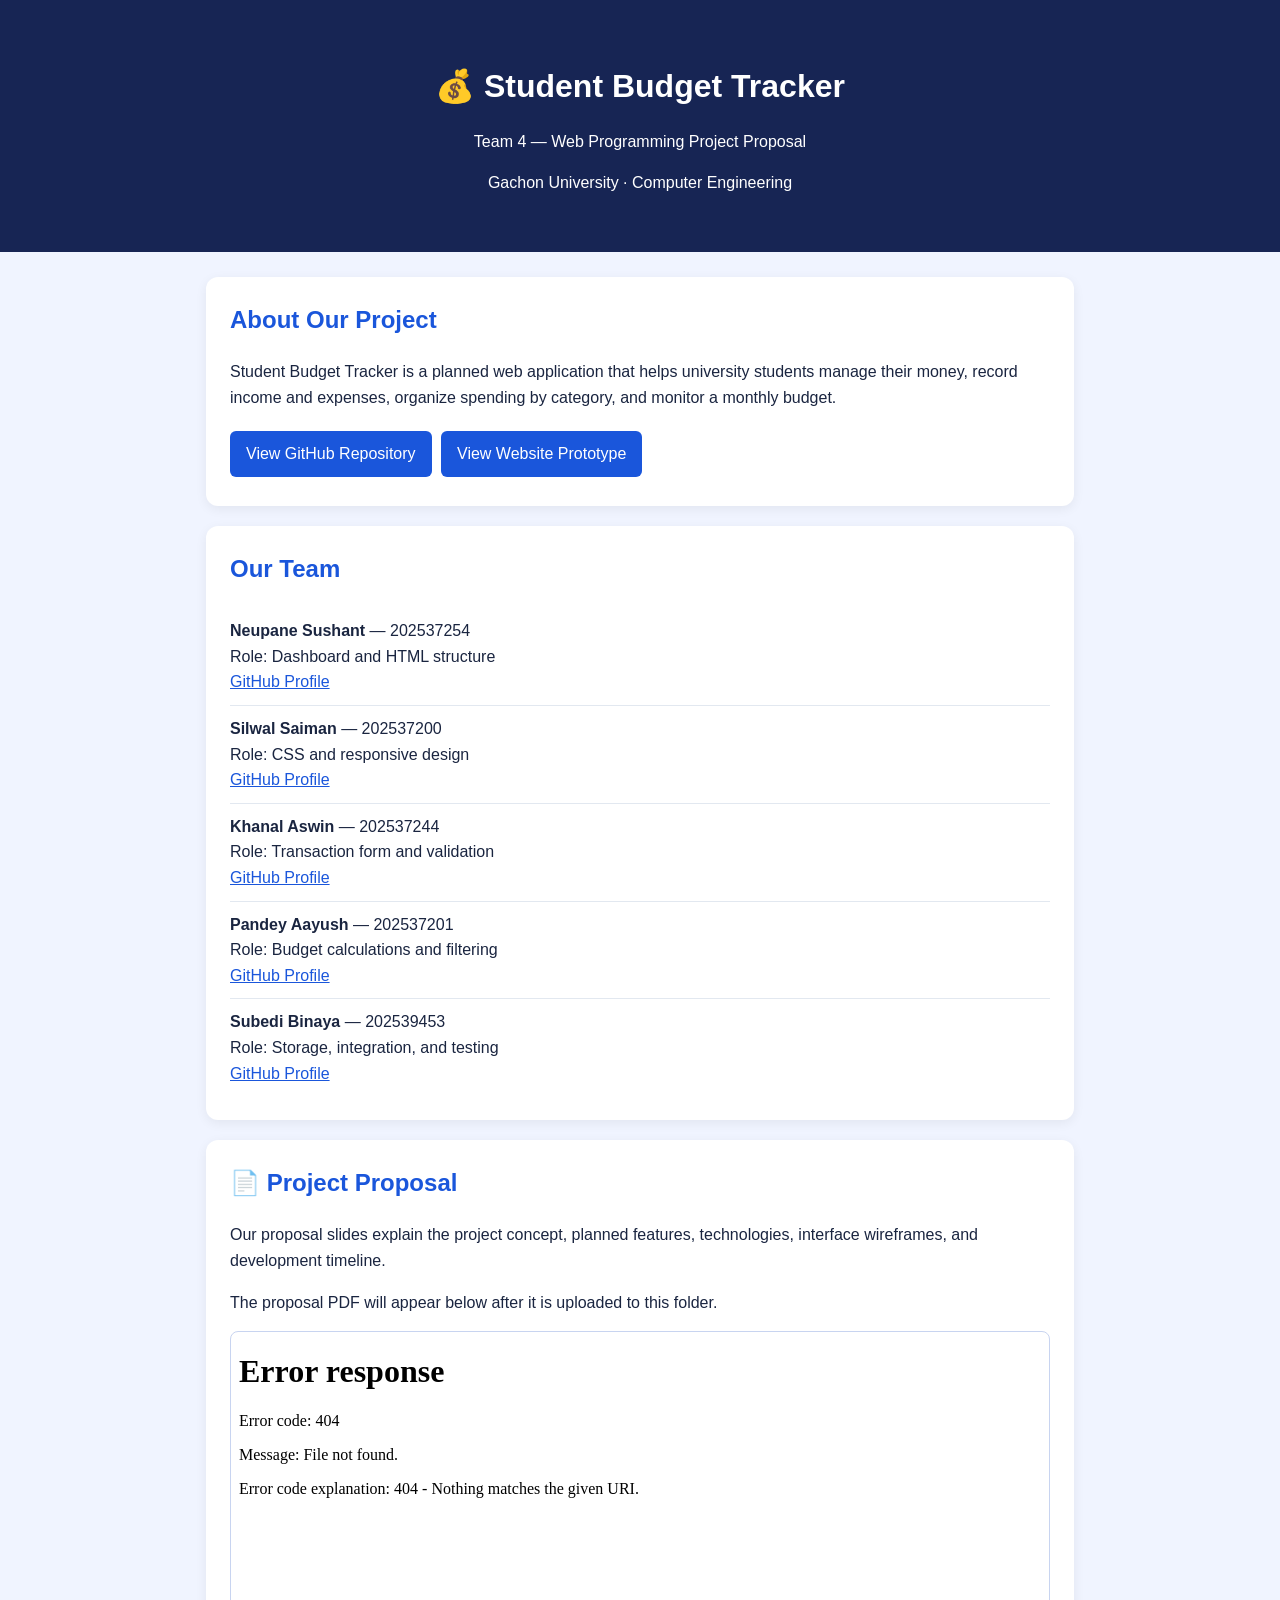
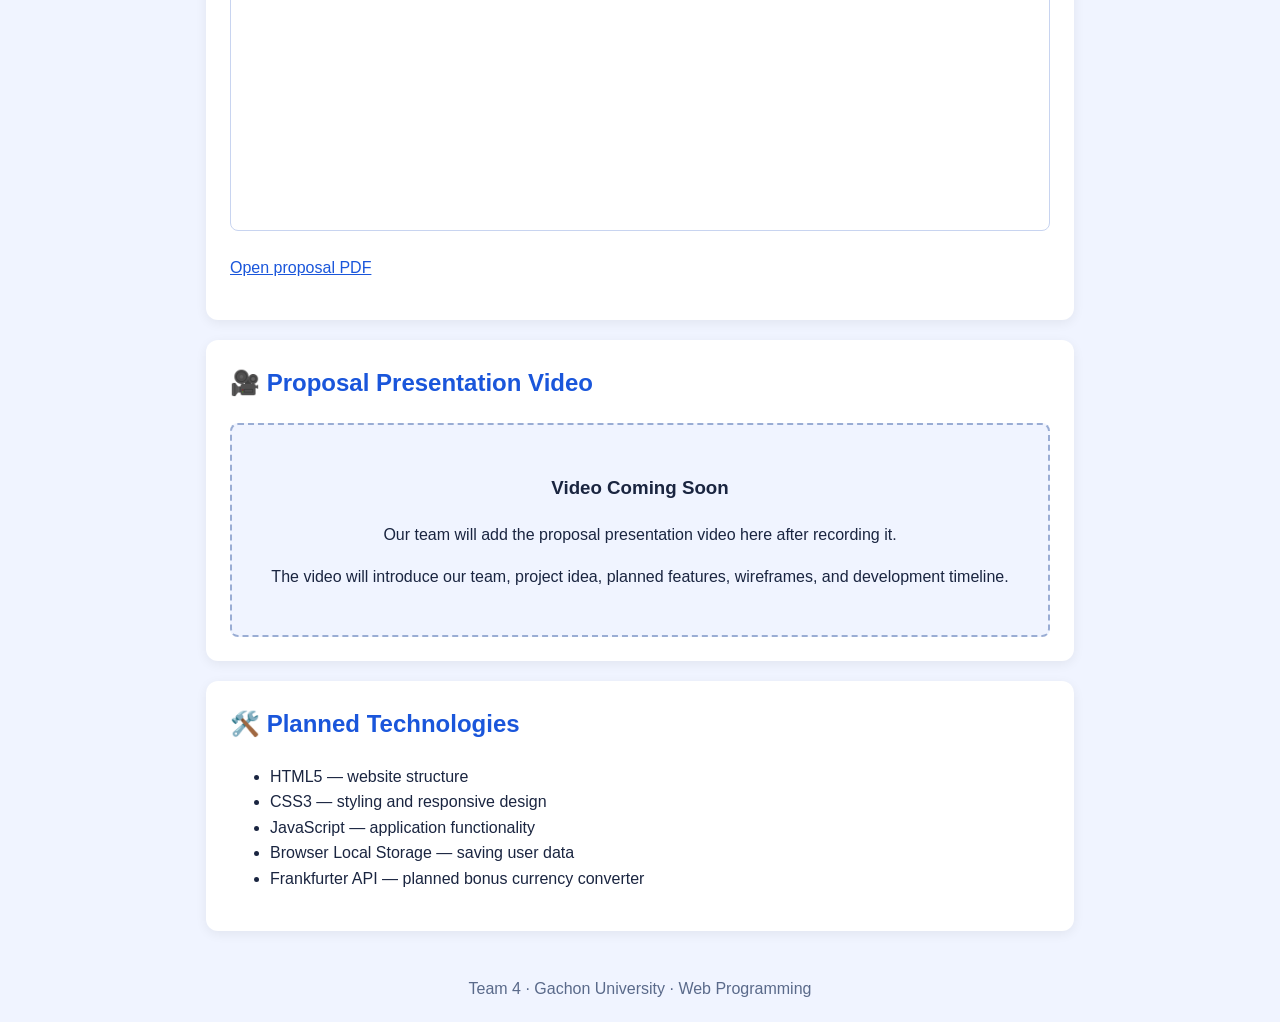
==== proposal/index.html @ 2460f43c "Create index.html" ====
<!DOCTYPE html>
<html lang="en">
<head>
  <meta charset="UTF-8">
  <meta name="viewport" content="width=device-width, initial-scale=1.0">
  <title>Team 4 | Project Proposal</title>

  <style>
    * {
      box-sizing: border-box;
    }

    body {
      margin: 0;
      font-family: Arial, sans-serif;
      background: #f0f4ff;
      color: #1a2540;
      line-height: 1.6;
    }

    header {
      background: #172554;
      color: white;
      text-align: center;
      padding: 40px 20px;
    }

    header h1 {
      margin-bottom: 8px;
    }

    main {
      max-width: 900px;
      margin: 25px auto;
      padding: 0 16px;
    }

    .card {
      background: white;
      padding: 24px;
      margin-bottom: 20px;
      border-radius: 12px;
      box-shadow: 0 3px 12px #00000010;
    }

    h2 {
      color: #1a56db;
      margin-top: 0;
    }

    a {
      color: #1a56db;
    }

    .team-member {
      padding: 10px 0;
      border-bottom: 1px solid #e2e8f0;
    }

    .team-member:last-child {
      border-bottom: none;
    }

    .placeholder {
      background: #f0f4ff;
      border: 2px dashed #9aadd4;
      border-radius: 8px;
      padding: 30px 15px;
      text-align: center;
    }

    .button {
      display: inline-block;
      background: #1a56db;
      color: white;
      padding: 10px 16px;
      border-radius: 6px;
      text-decoration: none;
      margin: 5px 5px 5px 0;
    }

    .button:hover {
      background: #1745ad;
    }

    iframe {
      width: 100%;
      height: 500px;
      border: 1px solid #c8d4f0;
      border-radius: 8px;
    }

    footer {
      text-align: center;
      padding: 20px;
      color: #5a6a8a;
    }

    @media (max-width: 600px) {
      header {
        padding: 28px 15px;
      }

      .card {
        padding: 18px;
      }

      iframe {
        height: 350px;
      }
    }
  </style>
</head>

<body>

  <header>
    <h1>💰 Student Budget Tracker</h1>
    <p>Team 4 — Web Programming Project Proposal</p>
    <p>Gachon University · Computer Engineering</p>
  </header>

  <main>

    <section class="card">
      <h2>About Our Project</h2>
      <p>
        Student Budget Tracker is a planned web application that helps
        university students manage their money, record income and expenses,
        organize spending by category, and monitor a monthly budget.
      </p>

      <a class="button"
         href="https://github.com/sushant0101n-gif/team-4-project">
        View GitHub Repository
      </a>

      <a class="button" href="../index.html">
        View Website Prototype
      </a>
    </section>

    <section class="card">
      <h2>Our Team</h2>

      <div class="team-member">
        <strong>Neupane Sushant</strong> — 202537254<br>
        Role: Dashboard and HTML structure<br>
        <a href="https://github.com/sushant0101n-gif">GitHub Profile</a>
      </div>

      <div class="team-member">
        <strong>Silwal Saiman</strong> — 202537200<br>
        Role: CSS and responsive design<br>
        <a href="https://github.com/saimansilwal7-oss">GitHub Profile</a>
      </div>

      <div class="team-member">
        <strong>Khanal Aswin</strong> — 202537244<br>
        Role: Transaction form and validation<br>
        <a href="https://github.com/aswin-wq">GitHub Profile</a>
      </div>

      <div class="team-member">
        <strong>Pandey Aayush</strong> — 202537201<br>
        Role: Budget calculations and filtering<br>
        <a href="https://github.com/202537201-pandeyaayush">
          GitHub Profile
        </a>
      </div>

      <div class="team-member">
        <strong>Subedi Binaya</strong> — 202539453<br>
        Role: Storage, integration, and testing<br>
        <a href="https://github.com/bineyho">GitHub Profile</a>
      </div>
    </section>

    <section class="card">
      <h2>📄 Project Proposal</h2>
      <p>
        Our proposal slides explain the project concept, planned features,
        technologies, interface wireframes, and development timeline.
      </p>

      <p>
        The proposal PDF will appear below after it is uploaded to this folder.
      </p>

      <iframe
        src="proposal_Team4.pdf"
        title="Team 4 Project Proposal PDF">
      </iframe>

      <p>
        <a href="proposal_Team4.pdf">Open proposal PDF</a>
      </p>
    </section>

    <section class="card">
      <h2>🎥 Proposal Presentation Video</h2>

      <div class="placeholder">
        <h3>Video Coming Soon</h3>
        <p>
          Our team will add the proposal presentation video here
          after recording it.
        </p>
        <p>
          The video will introduce our team, project idea, planned features,
          wireframes, and development timeline.
        </p>
      </div>
    </section>

    <section class="card">
      <h2>🛠️ Planned Technologies</h2>
      <ul>
        <li>HTML5 — website structure</li>
        <li>CSS3 — styling and responsive design</li>
        <li>JavaScript — application functionality</li>
        <li>Browser Local Storage — saving user data</li>
        <li>Frankfurter API — planned bonus currency converter</li>
      </ul>
    </section>

  </main>

  <footer>
    Team 4 · Gachon University · Web Programming
  </footer>

</body>
</html>
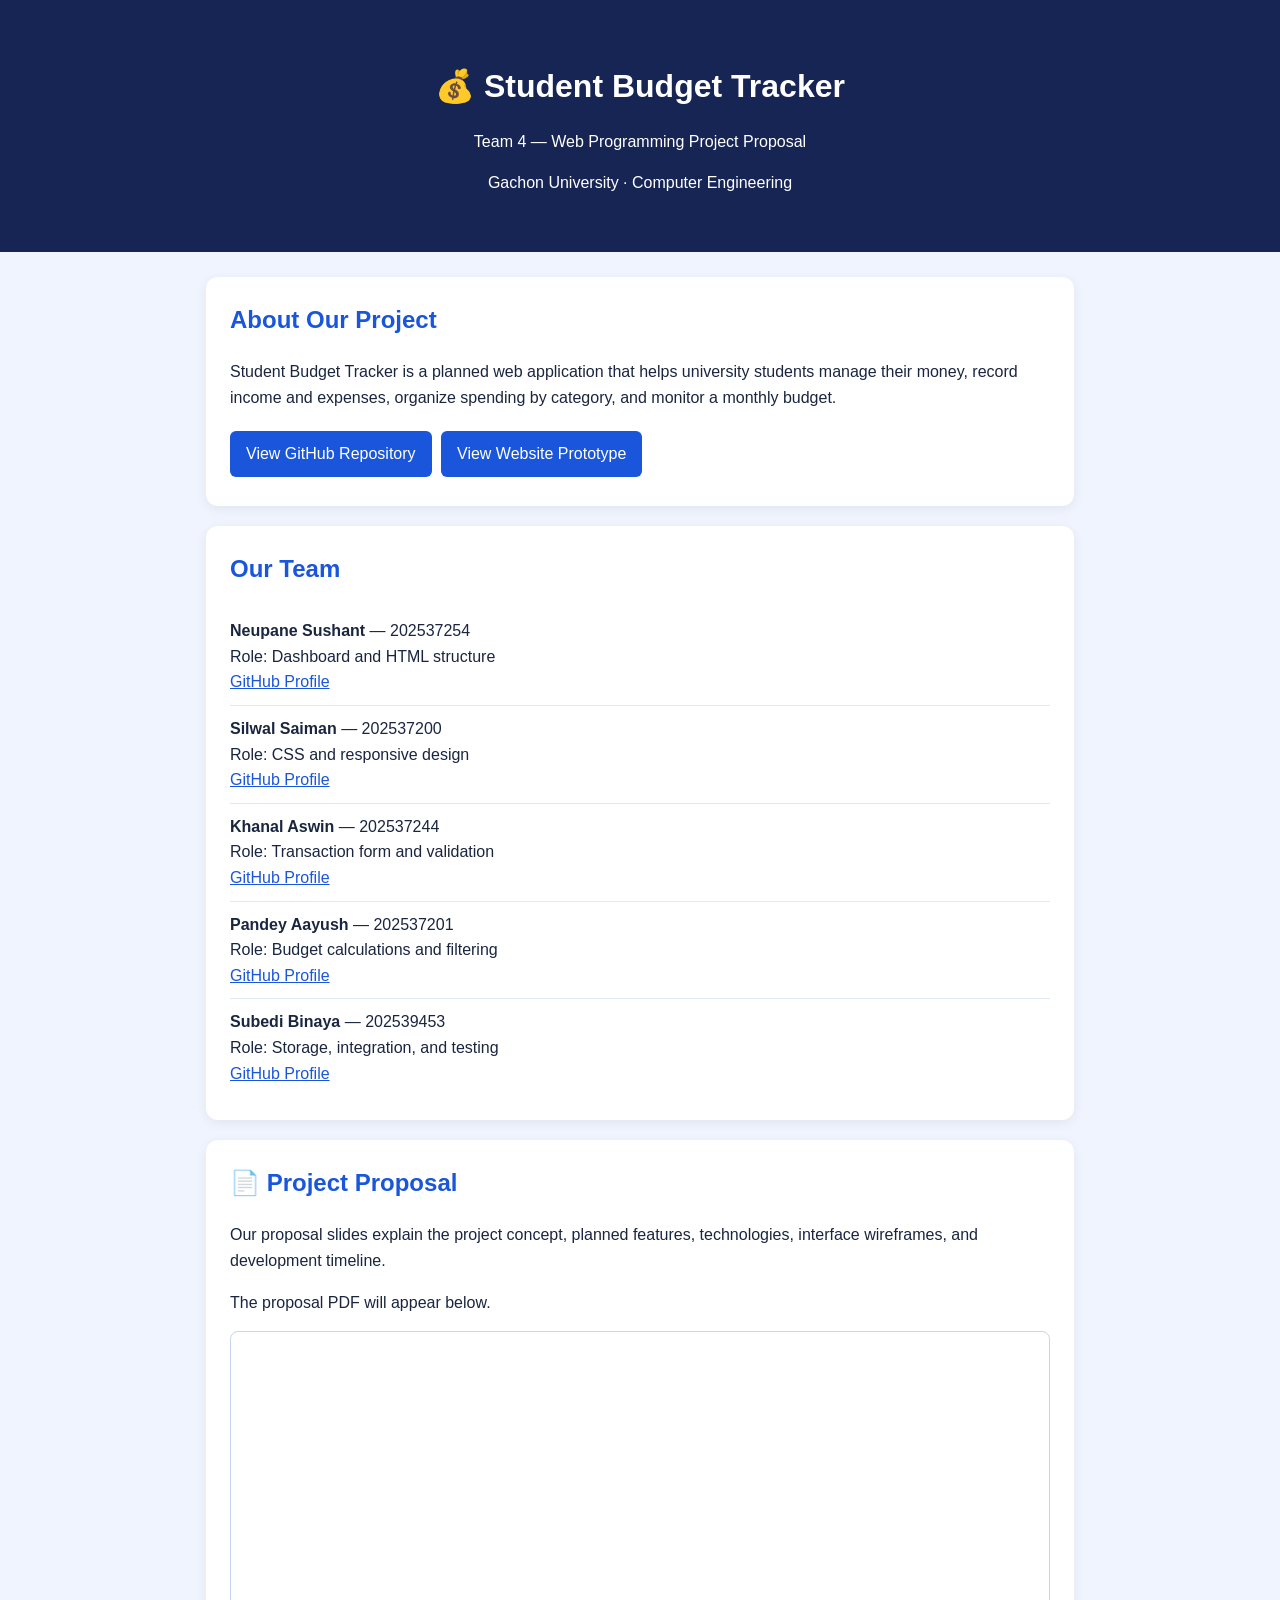
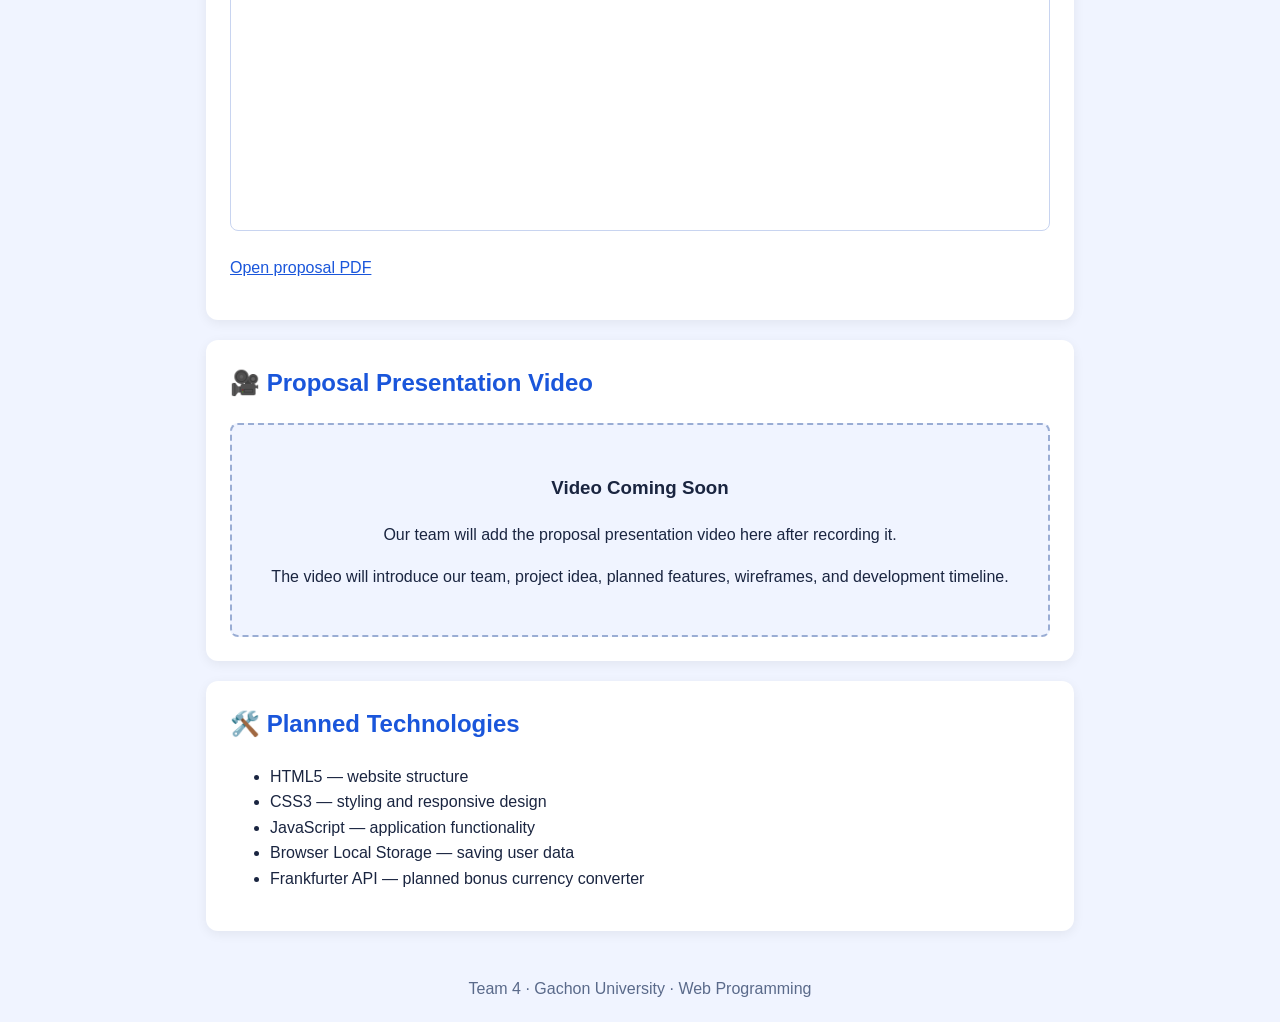
==== commit 2df4c72f: "Remove redundant text about PDF upload" ====
--- a/proposal/index.html
+++ b/proposal/index.html
@@ -185,7 +185,7 @@
       </p>
 
       <p>
-        The proposal PDF will appear below after it is uploaded to this folder.
+        The proposal PDF will appear below.
       </p>
 
       <iframe
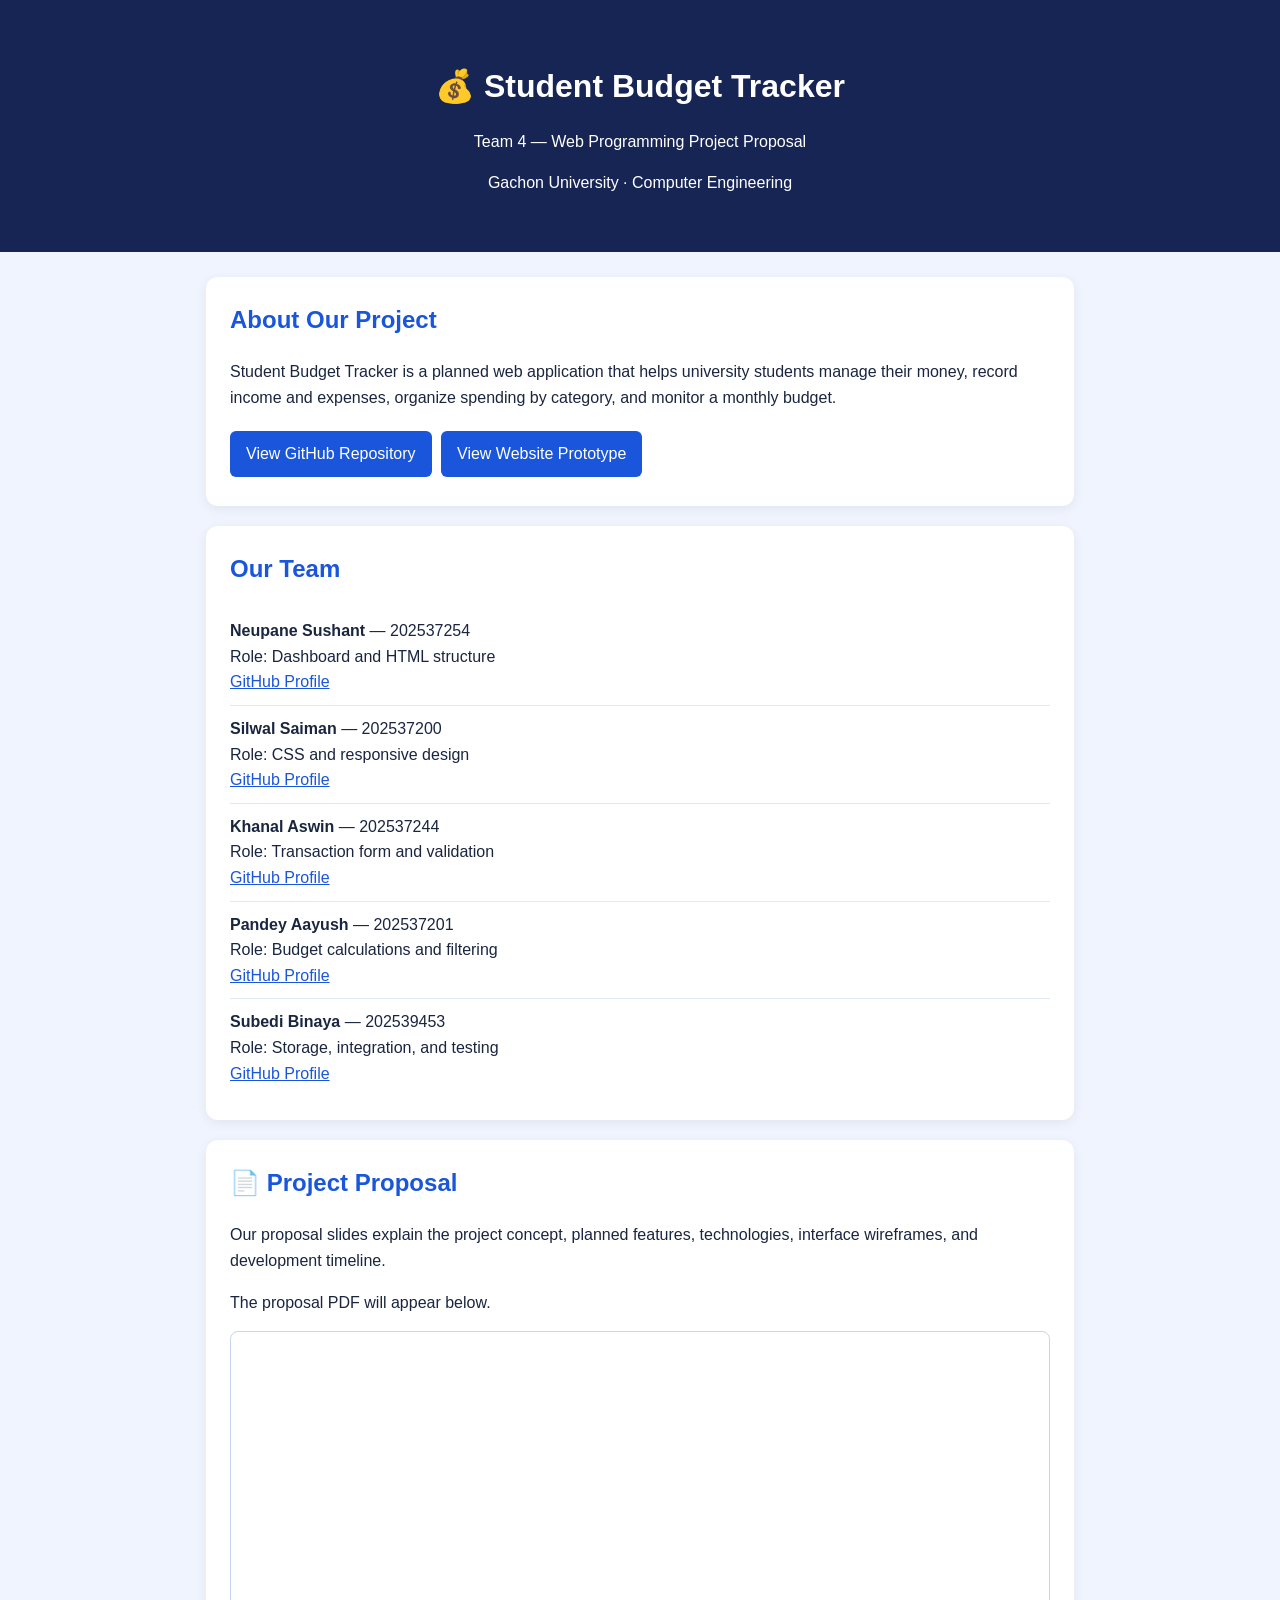
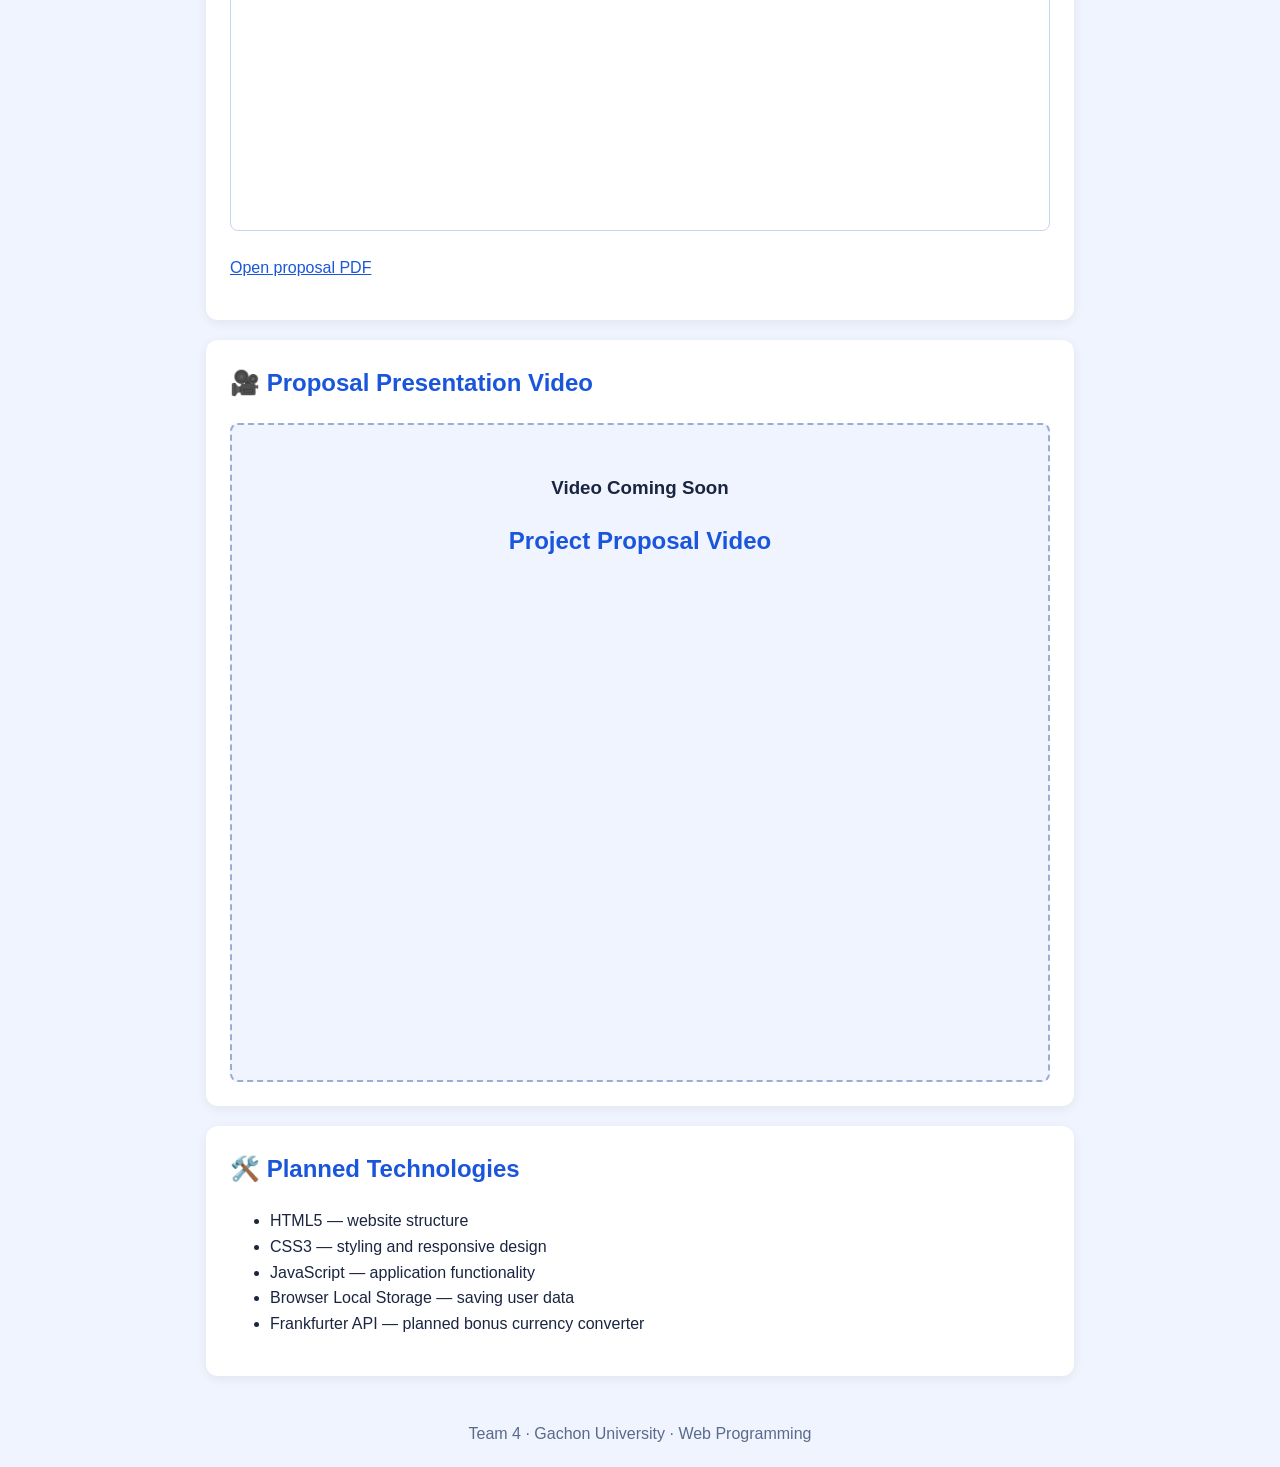
==== commit 56058c1d: "Update index.html" ====
--- a/proposal/index.html
+++ b/proposal/index.html
@@ -204,12 +204,35 @@
       <div class="placeholder">
         <h3>Video Coming Soon</h3>
         <p>
-          Our team will add the proposal presentation video here
-          after recording it.
-        </p>
-        <p>
-          The video will introduce our team, project idea, planned features,
-          wireframes, and development timeline.
+        <section id="project-video">
+  <h2>Project Proposal Video</h2>
+
+  <div class="video-container">
+    <iframe
+      src="https://drive.google.com/file/d/1T9Zv-fc7BrkVZfea-02G5jmJIdds2VCA/preview"
+      title="Team 4 Student Budget Tracker Proposal"
+      allow="autoplay; fullscreen"
+      allowfullscreen>
+    </iframe>
+  </div>
+</section>
+
+<style>
+  .video-container {
+    position: relative;
+    width: 100%;
+    max-width: 900px;
+    margin: 20px auto;
+    aspect-ratio: 16 / 9;
+  }
+
+  .video-container iframe {
+    width: 100%;
+    height: 100%;
+    border: 0;
+    border-radius: 12px;
+  }
+</style>
         </p>
       </div>
     </section>
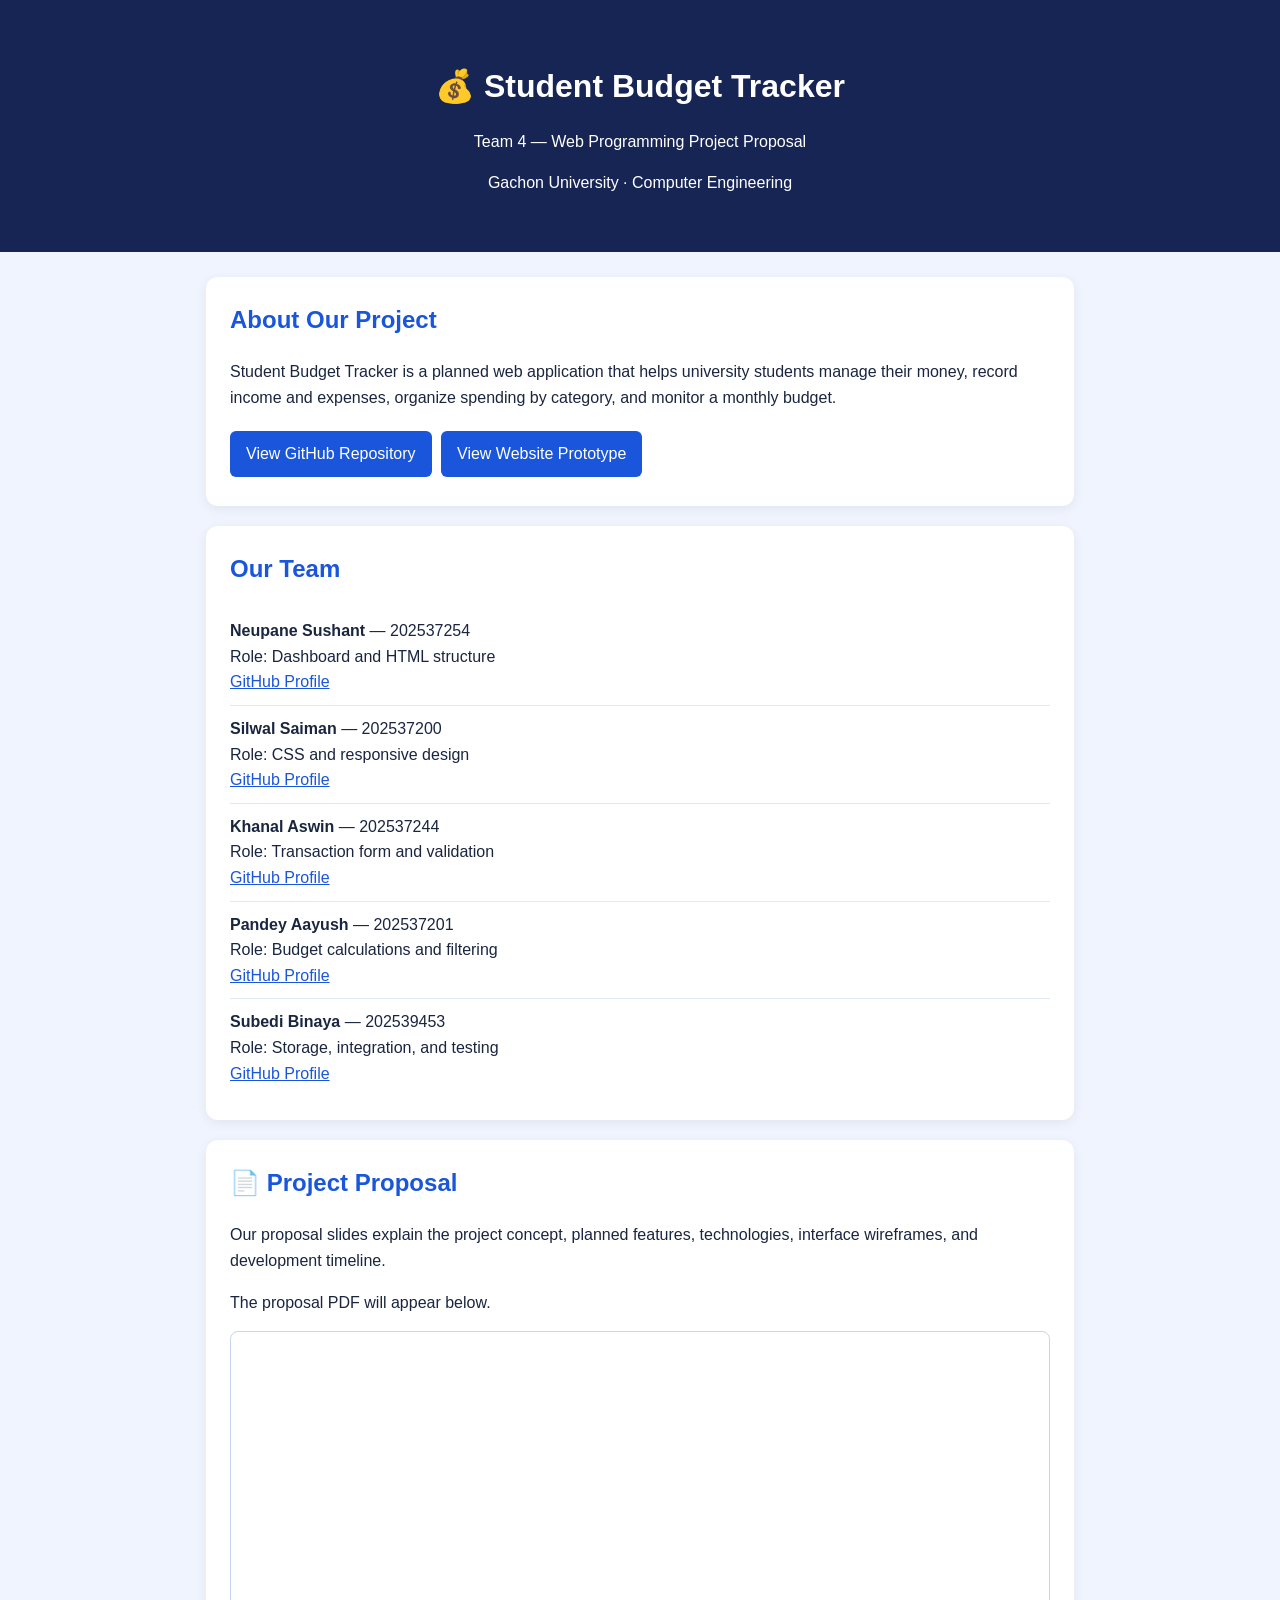
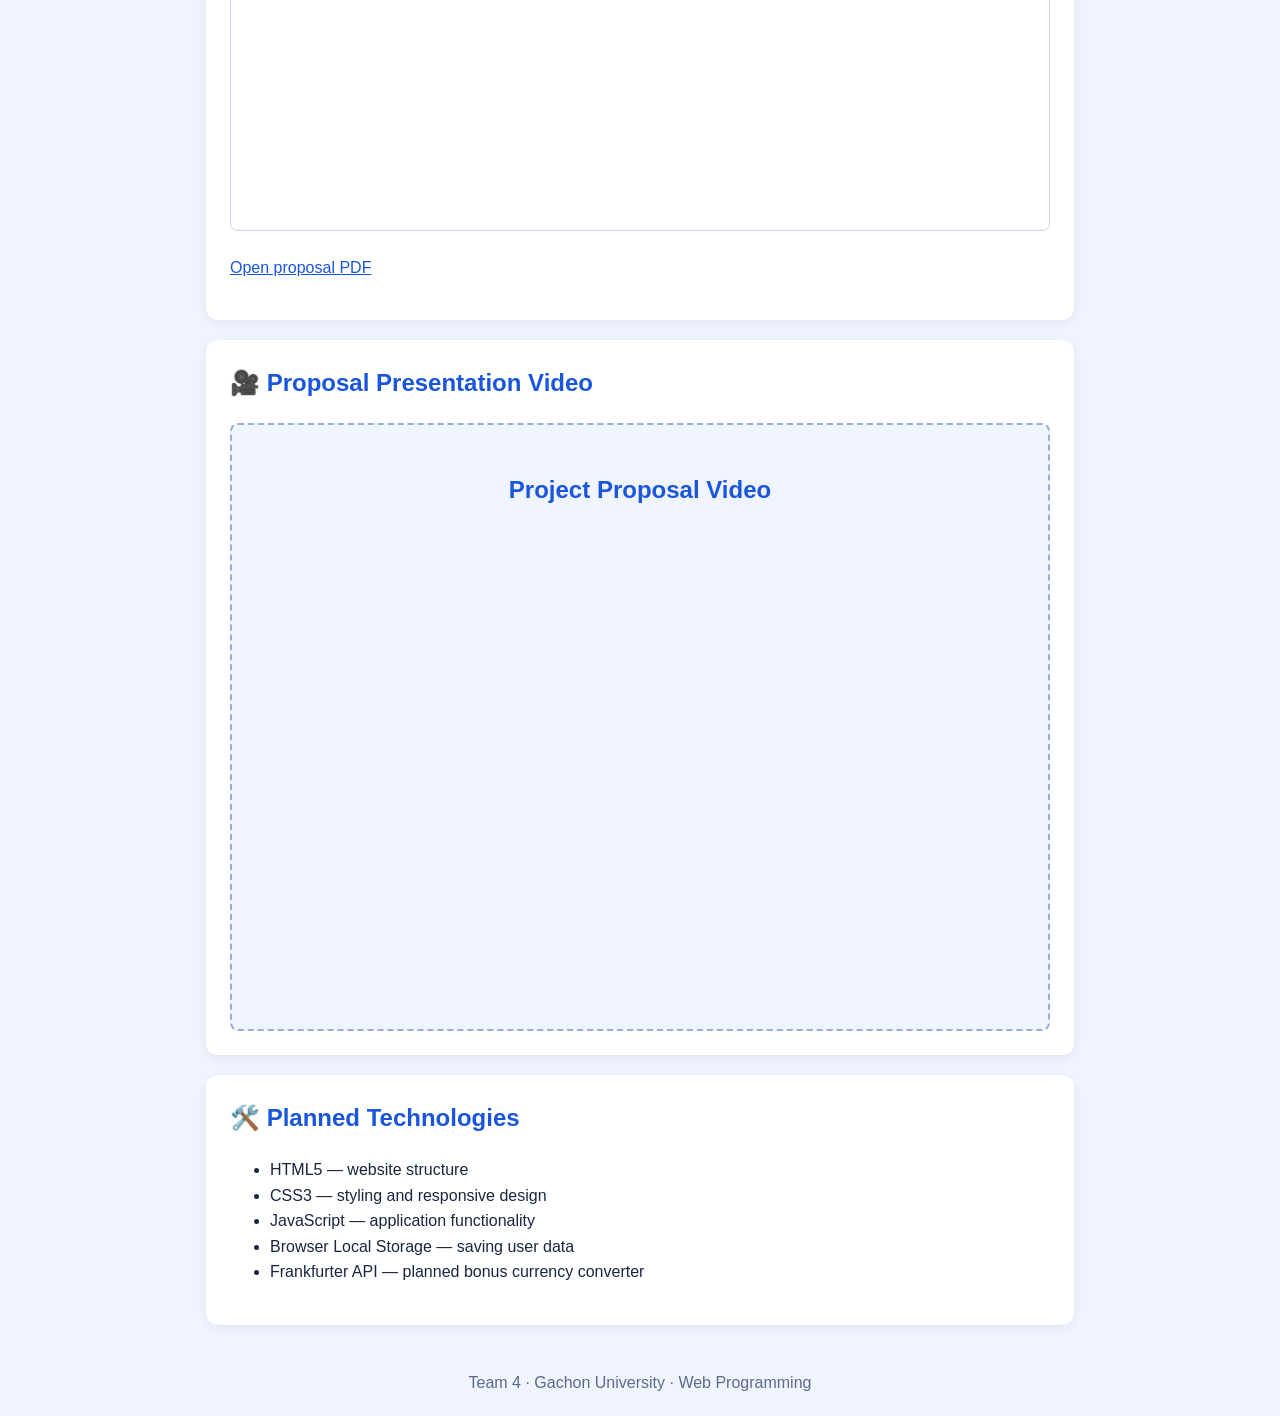
==== commit 3788c589: "Update index.html" ====
--- a/proposal/index.html
+++ b/proposal/index.html
@@ -202,7 +202,7 @@
       <h2>🎥 Proposal Presentation Video</h2>
 
       <div class="placeholder">
-        <h3>Video Coming Soon</h3>
+    
         <p>
         <section id="project-video">
   <h2>Project Proposal Video</h2>
